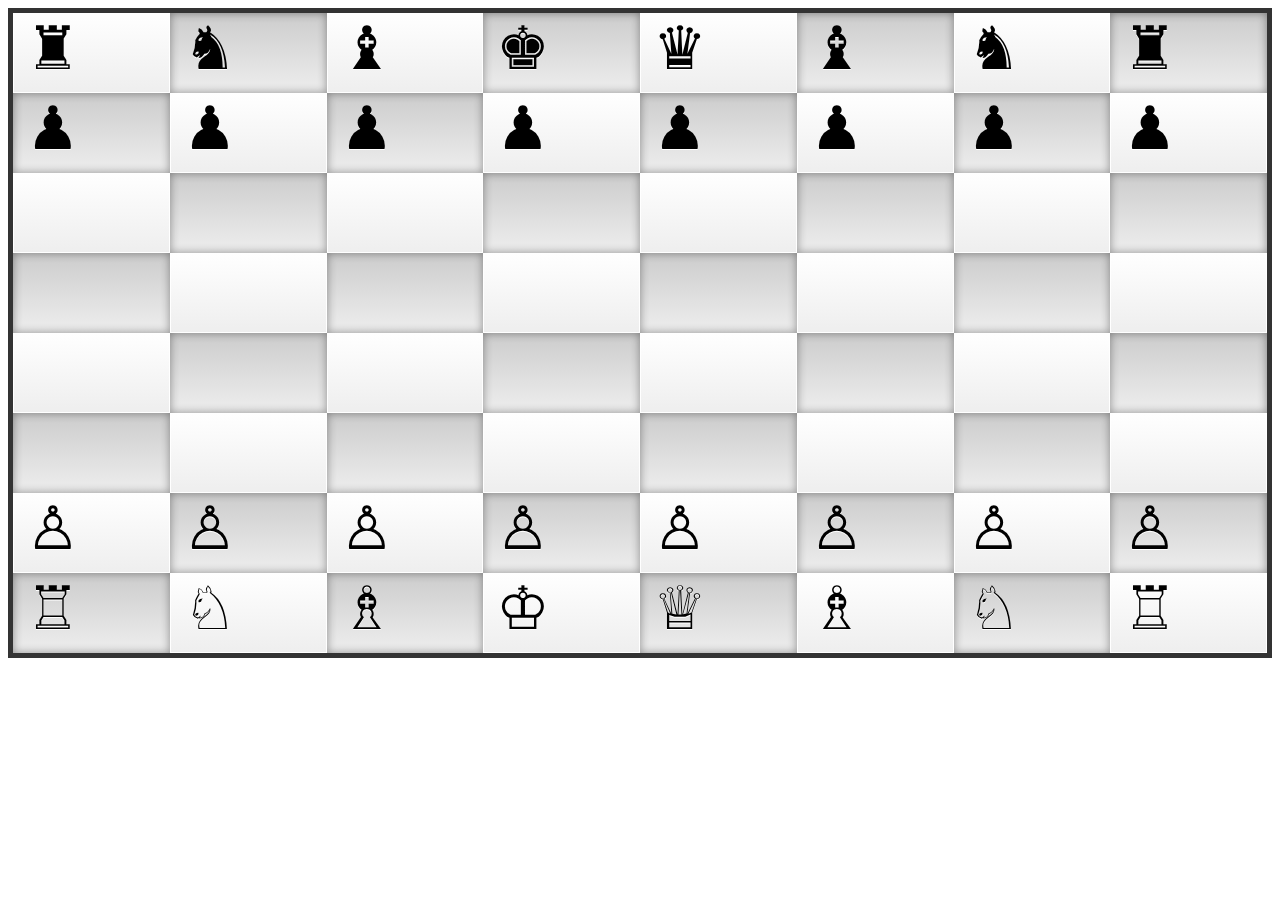
==== INDEX.html @ 19746678 "Posicionamento com JS" ====
﻿<!DOCTYPE html>
<html>
	<head>
		<meta charset="utf-8" />
		<script type="text/javascript" src="JS/JS.js"></script>
		<link rel="stylesheet" type="text/css" href="CSS/CSS.css">	
	</head>
	
	<body onLoad="DarPecas()">

		<table id="chess_board" cellpadding="0" cellspacing="0" width="100%" height="100%">

		    <tr>
		    <td id="00"></td><td id="01"></td><td id="02"></td><td id="03"></td><td id="04"></td><td id="05"></td><td id="06"></td><td id="07"></td>
		    </tr>

		    <tr>
		    <td id="10"></td><td id="11"></td><td id="12"></td><td id="13"></td><td id="14"></td><td id="15"></td><td id="16"></td><td id="17"></td>
		    </tr>

		    <tr>
		    <td id="20"></td><td id="21"></td><td id="22"></td><td id="23"></td><td id="24"></td><td id="25"></td><td id="26"></td><td id="27"></td>
		    </tr>

		    <tr>
		    <td id="30"></td><td id="31"></td><td id="32"></td><td id="33"></td><td id="34"></td><td id="35"></td><td id="36"></td><td id="37"></td>
		    </tr>

		    <tr>
		    <td id="40"></td><td id="41"></td><td id="42"></td><td id="43"></td><td id="44"></td><td id="45"></td><td id="46"></td><td id="47"></td>
		    </tr>

		    <tr>
		    <td id="50"></td><td id="51"></td><td id="52"></td><td id="53"></td><td id="54"></td><td id="55"></td><td id="56"></td><td id="57"></td>
		    </tr>

		    <tr>
		    <td id="60"></td><td id="61"></td><td id="62"></td><td id="63"></td><td id="64"></td><td id="65"></td><td id="66"></td><td id="67"></td>
		    </tr>

		    <tr>
		    <td id="70"></td><td id="71"></td><td id="72"></td><td id="73"></td><td id="74"></td><td id="75"></td><td id="76"></td><td id="77"></td>
		    </tr>

		</table>

	</body>
	
</html>
---- CSS/CSS.css ----
/* -------------------------- PEÇAS ---------------------------*/
a.pretas:hover { color:#f00;}
a.brancas:hover { color:#0f0;}

/* ------------------------ TABULEIRO -----------------------*/
a {

    color:#000;
    display:block;
    font-size:60px;
    height:80px;
    position:relative;
    text-decoration:none;
    text-shadow:0 1px #fff;
    width:80px;

}

#chess_board { border:5px solid #333; }

#chess_board td {

    background:#fff;
    background:-moz-linear-gradient(top, #fff, #eee);
    background:-webkit-gradient(linear,0 0, 0 100%, from(#fff), to(#eee));
    box-shadow:inset 0 0 0 1px #fff;
    -moz-box-shadow:inset 0 0 0 1px #fff;
    -webkit-box-shadow:inset 0 0 0 1px #fff;
    height:80px;
    text-align:center;
    vertical-align:middle;
    width:80px;

}

#chess_board tr:nth-child(odd) td:nth-child(even),

#chess_board tr:nth-child(even) td:nth-child(odd) {

    background:#ccc;
    background:-moz-linear-gradient(top, #ccc, #eee);
    background:-webkit-gradient(linear,0 0, 0 100%, from(#ccc), to(#eee));
    box-shadow:inset 0 0 10px rgba(0,0,0,.4);
    -moz-box-shadow:inset 0 0 10px rgba(0,0,0,.4);
    -webkit-box-shadow:inset 0 0 10px rgba(0,0,0,.4);

}
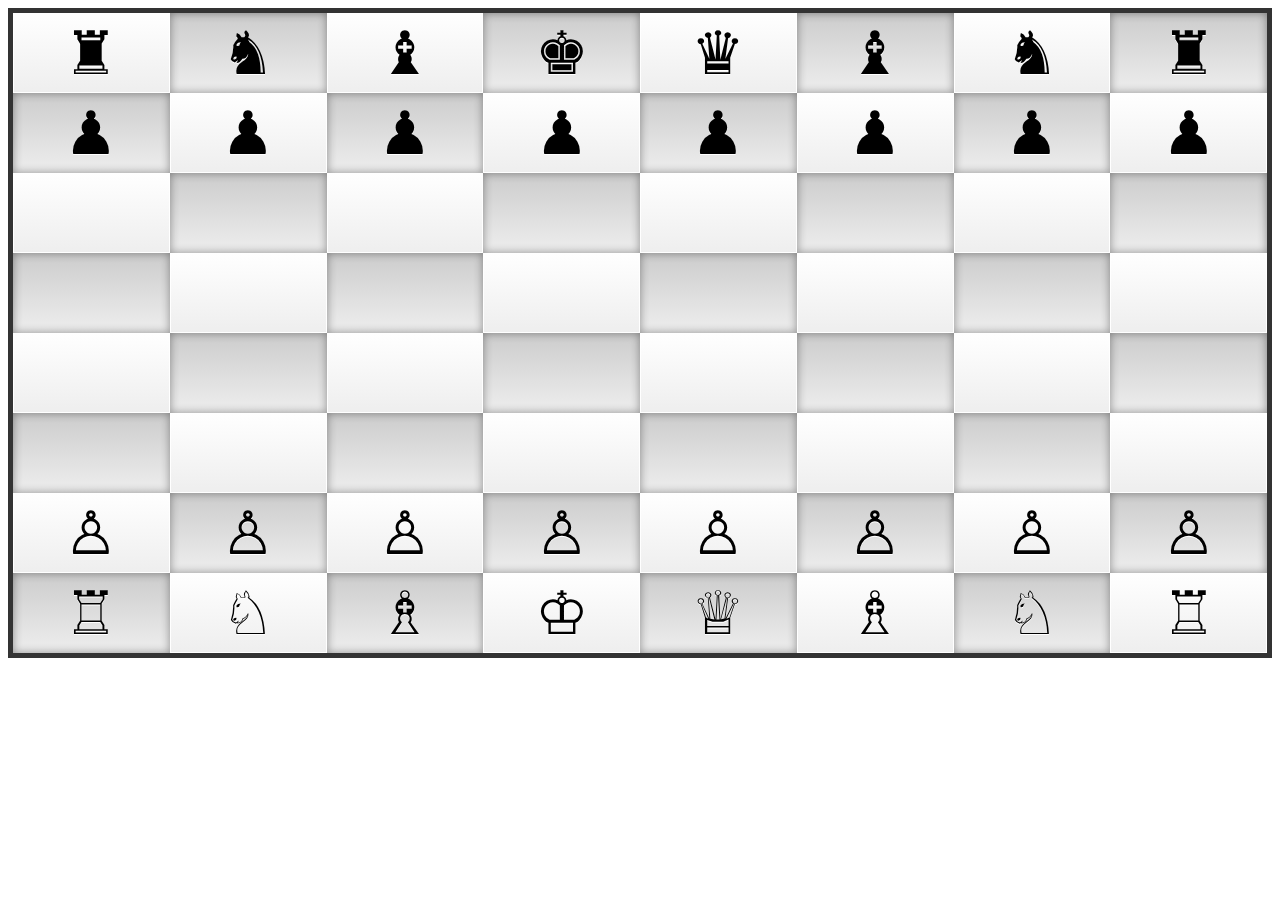
==== commit 87907183: "Getting Link Ids" ====
--- a/INDEX.html
+++ b/INDEX.html
@@ -3,42 +3,43 @@
 	<head>
 		<meta charset="utf-8" />
 		<script type="text/javascript" src="JS/JS.js"></script>
-		<link rel="stylesheet" type="text/css" href="CSS/CSS.css">	
+		<link rel="stylesheet" type="text/css" href="CSS/CSS.css">
 	</head>
+
 	
 	<body onLoad="DarPecas()">
 
-		<table id="chess_board" cellpadding="0" cellspacing="0" width="100%" height="100%">
+		<table id="chess_board" cellpadding="0" cellspacing="0" width="100%">
 
-		    <tr>
+		    <tr id="line1">
 		    <td id="00"></td><td id="01"></td><td id="02"></td><td id="03"></td><td id="04"></td><td id="05"></td><td id="06"></td><td id="07"></td>
 		    </tr>
 
-		    <tr>
+		    <tr id="line2">
 		    <td id="10"></td><td id="11"></td><td id="12"></td><td id="13"></td><td id="14"></td><td id="15"></td><td id="16"></td><td id="17"></td>
 		    </tr>
 
-		    <tr>
+		    <tr id="line3">
 		    <td id="20"></td><td id="21"></td><td id="22"></td><td id="23"></td><td id="24"></td><td id="25"></td><td id="26"></td><td id="27"></td>
 		    </tr>
 
-		    <tr>
+		    <tr id="line4">
 		    <td id="30"></td><td id="31"></td><td id="32"></td><td id="33"></td><td id="34"></td><td id="35"></td><td id="36"></td><td id="37"></td>
 		    </tr>
 
-		    <tr>
+		    <tr id="line5">
 		    <td id="40"></td><td id="41"></td><td id="42"></td><td id="43"></td><td id="44"></td><td id="45"></td><td id="46"></td><td id="47"></td>
 		    </tr>
 
-		    <tr>
+		    <tr id="line6">
 		    <td id="50"></td><td id="51"></td><td id="52"></td><td id="53"></td><td id="54"></td><td id="55"></td><td id="56"></td><td id="57"></td>
 		    </tr>
 
-		    <tr>
+		    <tr id="line7">
 		    <td id="60"></td><td id="61"></td><td id="62"></td><td id="63"></td><td id="64"></td><td id="65"></td><td id="66"></td><td id="67"></td>
 		    </tr>
 
-		    <tr>
+		    <tr id="line8">
 		    <td id="70"></td><td id="71"></td><td id="72"></td><td id="73"></td><td id="74"></td><td id="75"></td><td id="76"></td><td id="77"></td>
 		    </tr>
 
--- a/CSS/CSS.css
+++ b/CSS/CSS.css
@@ -6,7 +6,7 @@
 a {
 
     color:#000;
-    display:block;
+    /*display:block;*/
     font-size:60px;
     height:80px;
     position:relative;
@@ -15,6 +15,7 @@
     width:80px;
 
 }
+.clicked{color: orange}
 
 #chess_board { border:5px solid #333; }
 
